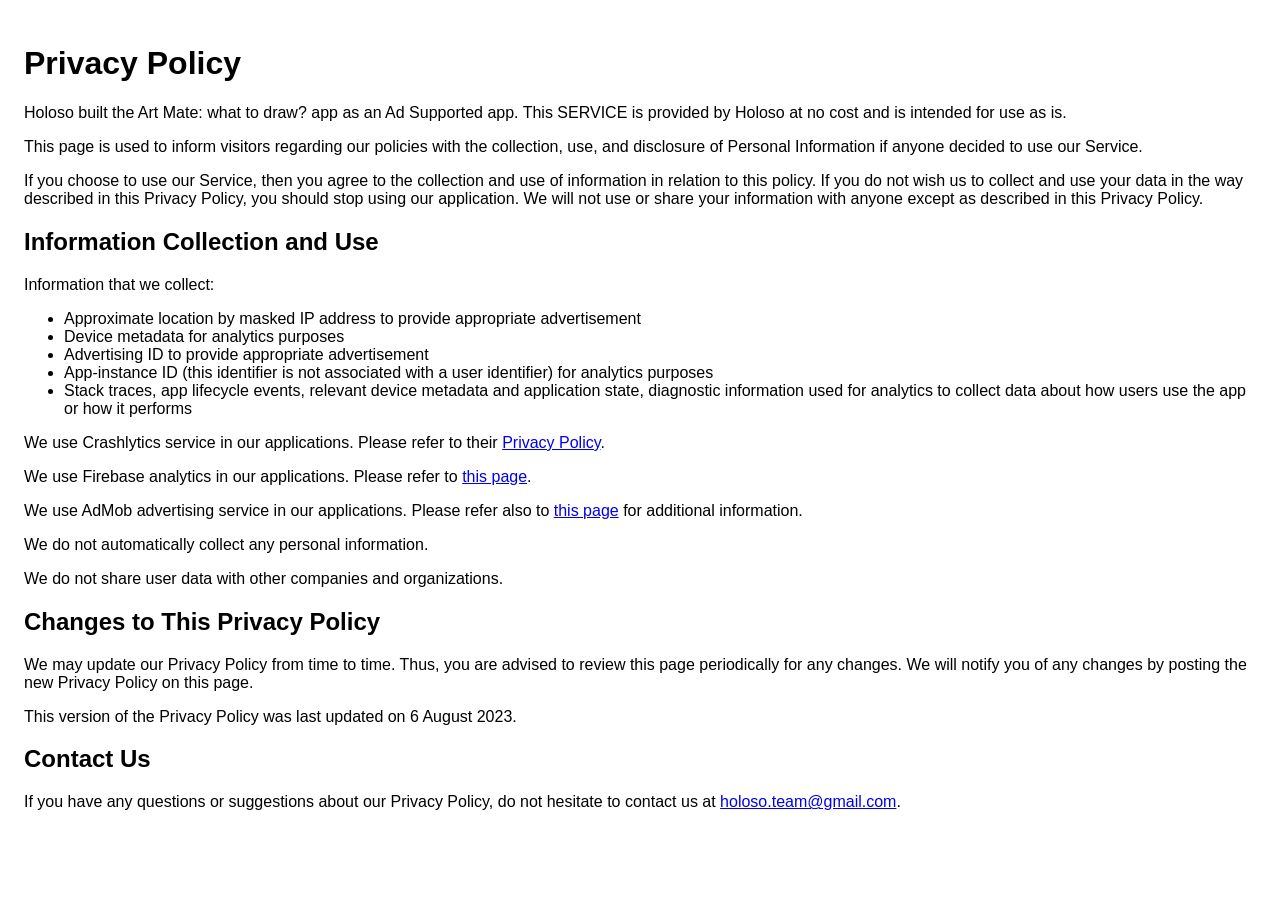
==== art-mate/privacy-policy.html @ f0918a97 "Add Art Mate landing page, privacy policy, and support page" ====
<!DOCTYPE html>
<html>

<head>
  <meta charset='utf-8'>
  <meta name='viewport' content='width=device-width'>
  <title>Privacy Policy</title>
  <style>
    body {
      font-family: 'Helvetica Neue', Helvetica, Arial, sans-serif;
      padding: 1em;
    }
  </style>
</head>
<body>
<h1>Privacy Policy</h1>
<p>Holoso built the Art Mate: what to draw? app as an Ad Supported app. This SERVICE is provided by Holoso at no cost and is intended for use as is.</p>
<p>This page is used to inform visitors regarding our policies with the collection, use, and disclosure of Personal Information if anyone decided to use our Service.</p>
<p>If you choose to use our Service, then you agree to the collection and use of information in relation to this policy. If you do not wish us to collect and use your data in the way described in this Privacy Policy, you should stop using our application. We will not use or share your information with anyone except as described in this Privacy Policy.</p>
<h2>Information Collection and Use</h2>
<p>Information that we collect:</p>
<ul>
<li>Approximate location by masked IP address to provide appropriate advertisement</li>
<li>Device metadata for analytics purposes</li>
<li>Advertising ID to provide appropriate advertisement</li>
<li>App-instance ID (this identifier is not associated with a user identifier) for analytics purposes</li>
<li>Stack traces, app lifecycle events, relevant device metadata and application state, diagnostic information used for analytics to collect data about how users use the app or how it performs</li>
</ul>
<p>We use Crashlytics service in our applications. Please refer to their <a href="https://firebase.google.com/terms/crashlytics-app-distribution-data-processing-terms/">Privacy Policy</a>.</p>
<p>We use Firebase analytics in our applications. Please refer to <a href="https://firebase.google.com/terms/analytics/">this page</a>.</p>
<p>We use AdMob advertising service in our applications. Please refer also to <a href="https://support.google.com/admob/answer/6128543?hl=en">this page</a> for additional information.</p>
<p>We do not automatically collect any personal information.</p>
<p>We do not share user data with other companies and organizations.</p>
<h2>Changes to This Privacy Policy</h2>
<p>We may update our Privacy Policy from time to time. Thus, you are advised to review this page periodically for any changes. We will notify you of any changes by posting the new Privacy Policy on this page.</p>
<p>This version of the Privacy Policy was last updated on 6 August 2023.</p>
<h2>Contact Us</h2>
<p>If you have any questions or suggestions about our Privacy Policy, do not hesitate to contact us at <a href="mailto:holoso.team@gmail.com">holoso.team@gmail.com</a>.</p>
</body>

</html>
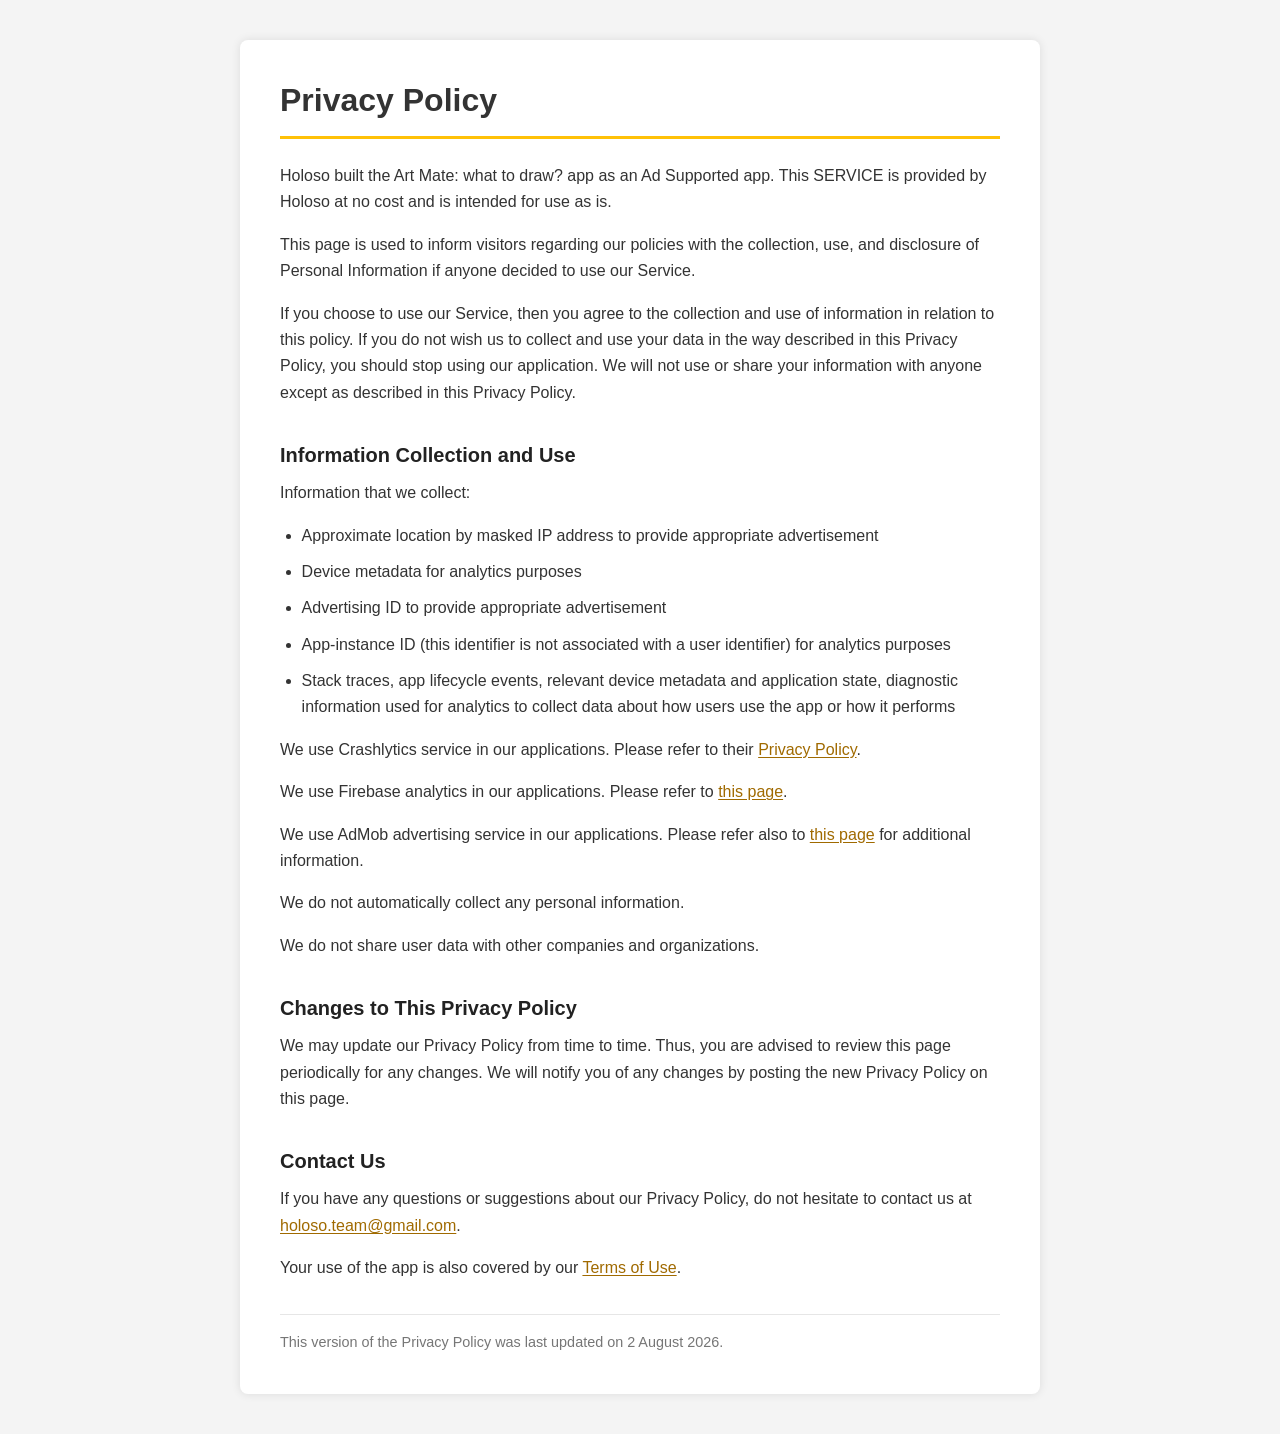
==== commit aa3c34e2: "Add terms-of-use.html" ====
--- a/art-mate/privacy-policy.html
+++ b/art-mate/privacy-policy.html
@@ -1,18 +1,15 @@
 <!DOCTYPE html>
-<html>
+<html lang="en">
 
 <head>
-  <meta charset='utf-8'>
-  <meta name='viewport' content='width=device-width'>
+  <meta charset="UTF-8">
+  <meta name="viewport" content="width=device-width, initial-scale=1.0">
   <title>Privacy Policy</title>
-  <style>
-    body {
-      font-family: 'Helvetica Neue', Helvetica, Arial, sans-serif;
-      padding: 1em;
-    }
-  </style>
+  <link rel="stylesheet" href="../assets/legal.css">
 </head>
+
 <body>
+<div class="container">
 <h1>Privacy Policy</h1>
 <p>Holoso built the Art Mate: what to draw? app as an Ad Supported app. This SERVICE is provided by Holoso at no cost and is intended for use as is.</p>
 <p>This page is used to inform visitors regarding our policies with the collection, use, and disclosure of Personal Information if anyone decided to use our Service.</p>
@@ -33,9 +30,11 @@
 <p>We do not share user data with other companies and organizations.</p>
 <h2>Changes to This Privacy Policy</h2>
 <p>We may update our Privacy Policy from time to time. Thus, you are advised to review this page periodically for any changes. We will notify you of any changes by posting the new Privacy Policy on this page.</p>
-<p>This version of the Privacy Policy was last updated on 6 August 2023.</p>
 <h2>Contact Us</h2>
 <p>If you have any questions or suggestions about our Privacy Policy, do not hesitate to contact us at <a href="mailto:holoso.team@gmail.com">holoso.team@gmail.com</a>.</p>
+<p>Your use of the app is also covered by our <a href="terms-of-use.html">Terms of Use</a>.</p>
+<p class="meta">This version of the Privacy Policy was last updated on 2 August 2026.</p>
+</div>
 </body>
 
-</html>+</html>
--- a/assets/legal.css
+++ b/assets/legal.css
@@ -0,0 +1,86 @@
+/* Shared by the Art Mate legal pages. */
+
+body {
+  margin: 0;
+  padding: 40px 20px;
+  background-color: #f4f4f4;
+  font-family: -apple-system, BlinkMacSystemFont, 'Segoe UI', Roboto, 'Helvetica Neue', Helvetica, Arial, sans-serif;
+  line-height: 1.65;
+  color: #333;
+  -webkit-text-size-adjust: 100%;
+}
+
+.container {
+  max-width: 720px;
+  margin: 0 auto;
+  padding: 40px;
+  background: #fff;
+  border-radius: 8px;
+  box-shadow: 0 0 10px rgba(0, 0, 0, 0.1);
+}
+
+h1 {
+  margin: 0 0 24px;
+  padding-bottom: 16px;
+  border-bottom: 3px solid #ffc107;
+  font-size: 2em;
+  line-height: 1.25;
+}
+
+h2 {
+  margin: 36px 0 12px;
+  font-size: 1.25em;
+  line-height: 1.3;
+  color: #222;
+}
+
+p,
+ul {
+  margin: 0 0 16px;
+}
+
+ul {
+  padding-left: 1.35em;
+}
+
+li {
+  margin-bottom: 10px;
+}
+
+strong {
+  color: #222;
+}
+
+a {
+  color: #a06a00;
+  text-decoration: underline;
+  text-underline-offset: 2px;
+}
+
+a:hover {
+  color: #7a5100;
+}
+
+.meta {
+  margin: 32px 0 0;
+  padding-top: 16px;
+  border-top: 1px solid #e6e6e6;
+  font-size: 0.9em;
+  color: #767676;
+}
+
+@media (max-width: 600px) {
+  body {
+    padding: 0;
+  }
+
+  .container {
+    padding: 24px 20px;
+    border-radius: 0;
+    box-shadow: none;
+  }
+
+  h1 {
+    font-size: 1.6em;
+  }
+}
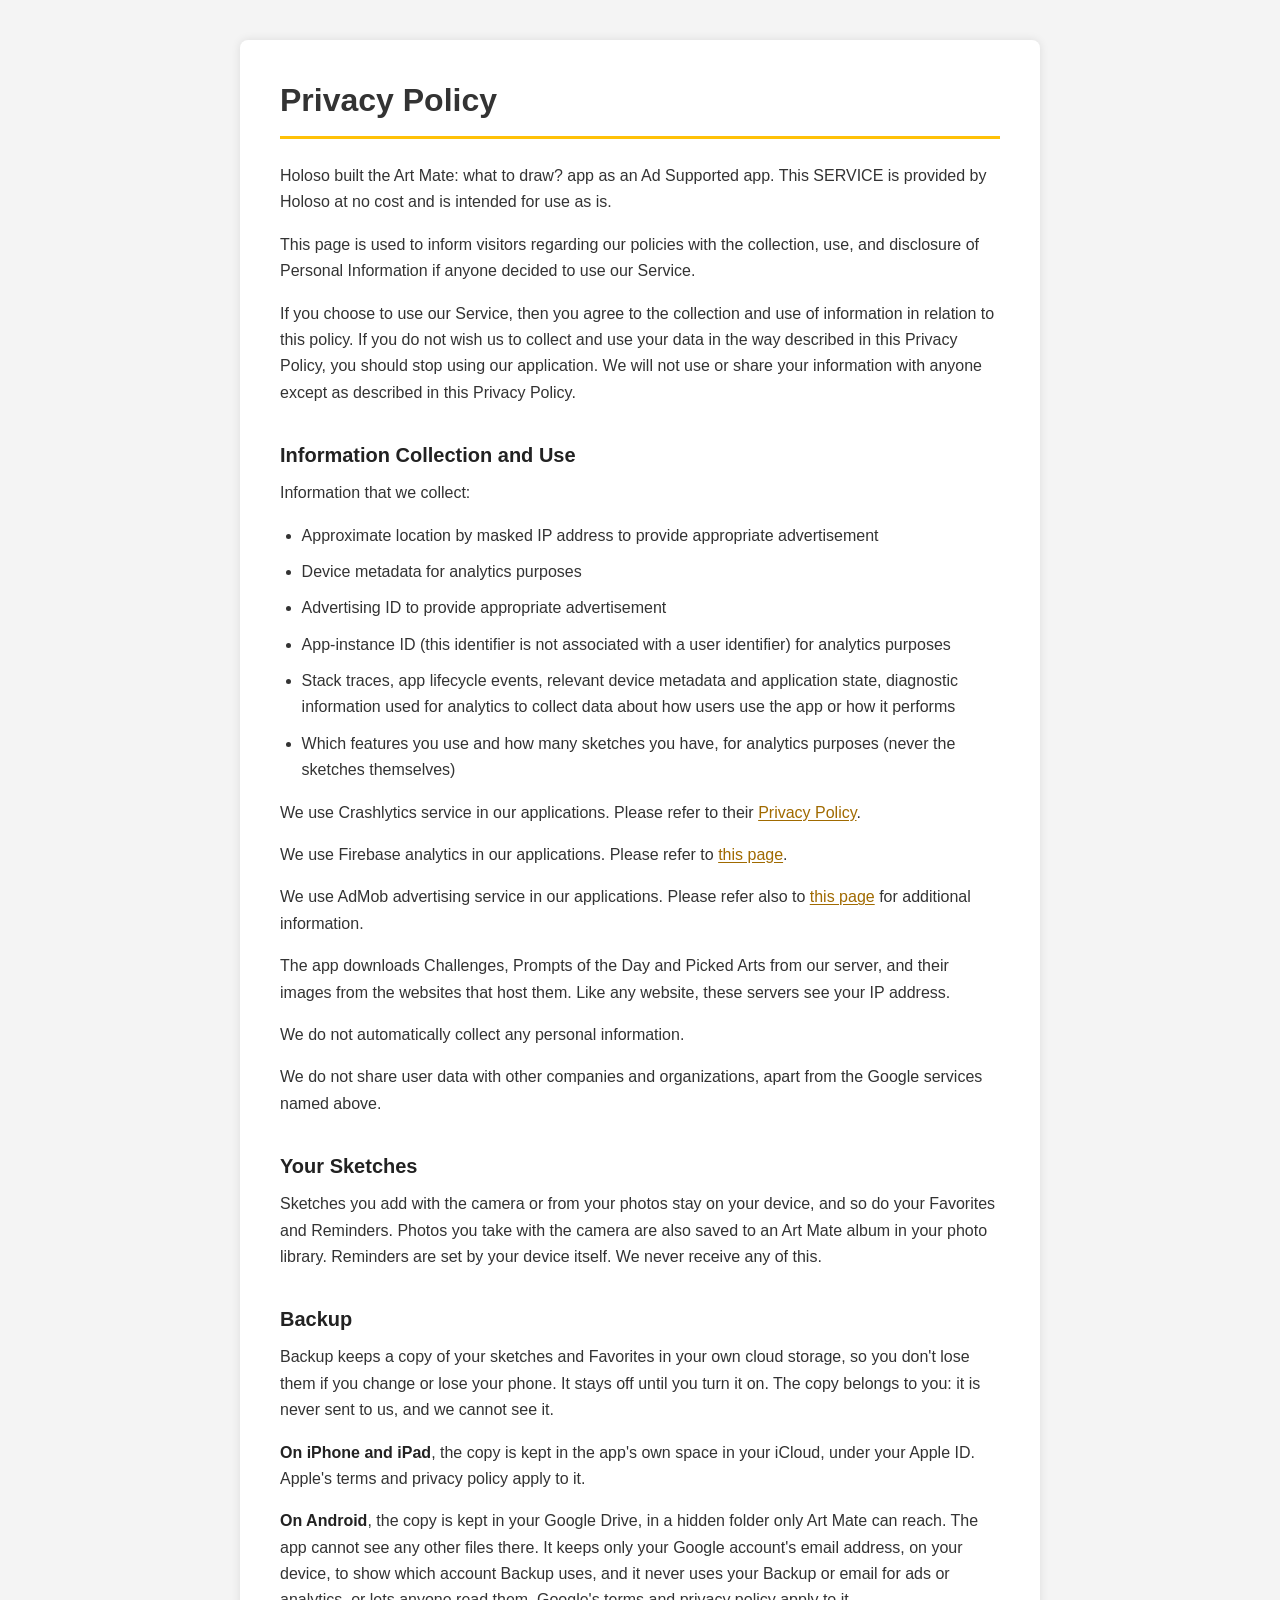
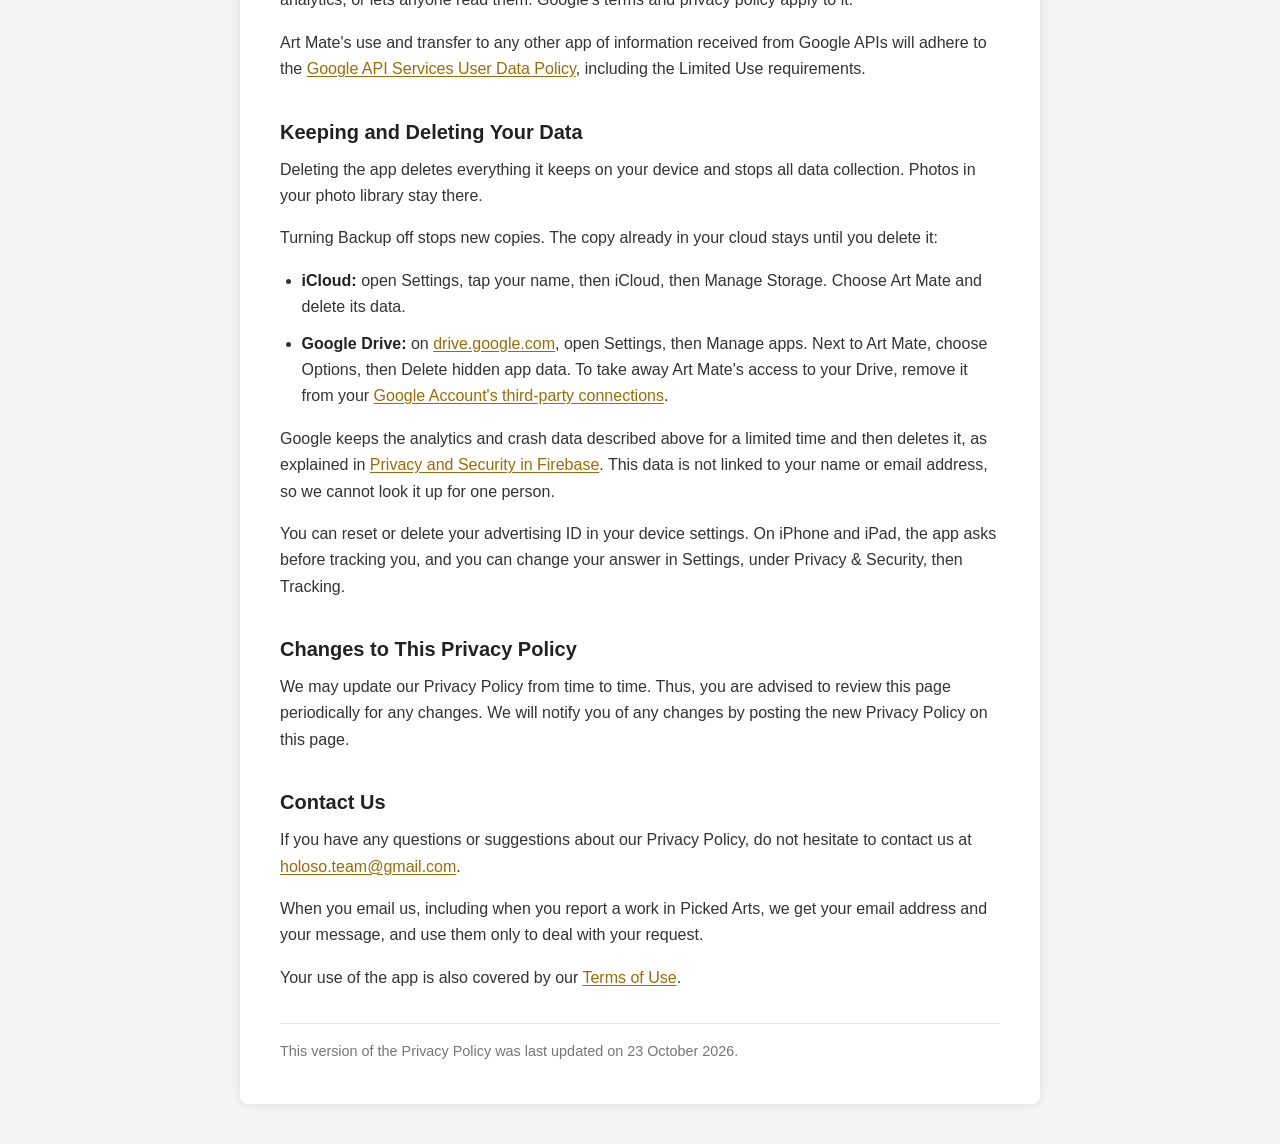
==== commit 651b6a15: "Update privacy-policy.html" ====
--- a/art-mate/privacy-policy.html
+++ b/art-mate/privacy-policy.html
@@ -22,18 +22,37 @@
 <li>Advertising ID to provide appropriate advertisement</li>
 <li>App-instance ID (this identifier is not associated with a user identifier) for analytics purposes</li>
 <li>Stack traces, app lifecycle events, relevant device metadata and application state, diagnostic information used for analytics to collect data about how users use the app or how it performs</li>
+<li>Which features you use and how many sketches you have, for analytics purposes (never the sketches themselves)</li>
 </ul>
 <p>We use Crashlytics service in our applications. Please refer to their <a href="https://firebase.google.com/terms/crashlytics-app-distribution-data-processing-terms/">Privacy Policy</a>.</p>
 <p>We use Firebase analytics in our applications. Please refer to <a href="https://firebase.google.com/terms/analytics/">this page</a>.</p>
 <p>We use AdMob advertising service in our applications. Please refer also to <a href="https://support.google.com/admob/answer/6128543?hl=en">this page</a> for additional information.</p>
+<p>The app downloads Challenges, Prompts of the Day and Picked Arts from our server, and their images from the websites that host them. Like any website, these servers see your IP address.</p>
 <p>We do not automatically collect any personal information.</p>
-<p>We do not share user data with other companies and organizations.</p>
+<p>We do not share user data with other companies and organizations, apart from the Google services named above.</p>
+<h2>Your Sketches</h2>
+<p>Sketches you add with the camera or from your photos stay on your device, and so do your Favorites and Reminders. Photos you take with the camera are also saved to an Art Mate album in your photo library. Reminders are set by your device itself. We never receive any of this.</p>
+<h2>Backup</h2>
+<p>Backup keeps a copy of your sketches and Favorites in your own cloud storage, so you don't lose them if you change or lose your phone. It stays off until you turn it on. The copy belongs to you: it is never sent to us, and we cannot see it.</p>
+<p><strong>On iPhone and iPad</strong>, the copy is kept in the app's own space in your iCloud, under your Apple ID. Apple's terms and privacy policy apply to it.</p>
+<p><strong>On Android</strong>, the copy is kept in your Google Drive, in a hidden folder only Art Mate can reach. The app cannot see any other files there. It keeps only your Google account's email address, on your device, to show which account Backup uses, and it never uses your Backup or email for ads or analytics, or lets anyone read them. Google's terms and privacy policy apply to it.</p>
+<p>Art Mate's use and transfer to any other app of information received from Google APIs will adhere to the <a href="https://developers.google.com/terms/api-services-user-data-policy">Google API Services User Data Policy</a>, including the Limited Use requirements.</p>
+<h2>Keeping and Deleting Your Data</h2>
+<p>Deleting the app deletes everything it keeps on your device and stops all data collection. Photos in your photo library stay there.</p>
+<p>Turning Backup off stops new copies. The copy already in your cloud stays until you delete it:</p>
+<ul>
+<li><strong>iCloud:</strong> open Settings, tap your name, then iCloud, then Manage Storage. Choose Art Mate and delete its data.</li>
+<li><strong>Google Drive:</strong> on <a href="https://drive.google.com/">drive.google.com</a>, open Settings, then Manage apps. Next to Art Mate, choose Options, then Delete hidden app data. To take away Art Mate's access to your Drive, remove it from your <a href="https://myaccount.google.com/connections">Google Account's third-party connections</a>.</li>
+</ul>
+<p>Google keeps the analytics and crash data described above for a limited time and then deletes it, as explained in <a href="https://firebase.google.com/support/privacy">Privacy and Security in Firebase</a>. This data is not linked to your name or email address, so we cannot look it up for one person.</p>
+<p>You can reset or delete your advertising ID in your device settings. On iPhone and iPad, the app asks before tracking you, and you can change your answer in Settings, under Privacy &amp; Security, then Tracking.</p>
 <h2>Changes to This Privacy Policy</h2>
 <p>We may update our Privacy Policy from time to time. Thus, you are advised to review this page periodically for any changes. We will notify you of any changes by posting the new Privacy Policy on this page.</p>
 <h2>Contact Us</h2>
 <p>If you have any questions or suggestions about our Privacy Policy, do not hesitate to contact us at <a href="mailto:holoso.team@gmail.com">holoso.team@gmail.com</a>.</p>
+<p>When you email us, including when you report a work in Picked Arts, we get your email address and your message, and use them only to deal with your request.</p>
 <p>Your use of the app is also covered by our <a href="terms-of-use.html">Terms of Use</a>.</p>
-<p class="meta">This version of the Privacy Policy was last updated on 2 August 2026.</p>
+<p class="meta">This version of the Privacy Policy was last updated on 23 October 2026.</p>
 </div>
 </body>
 
